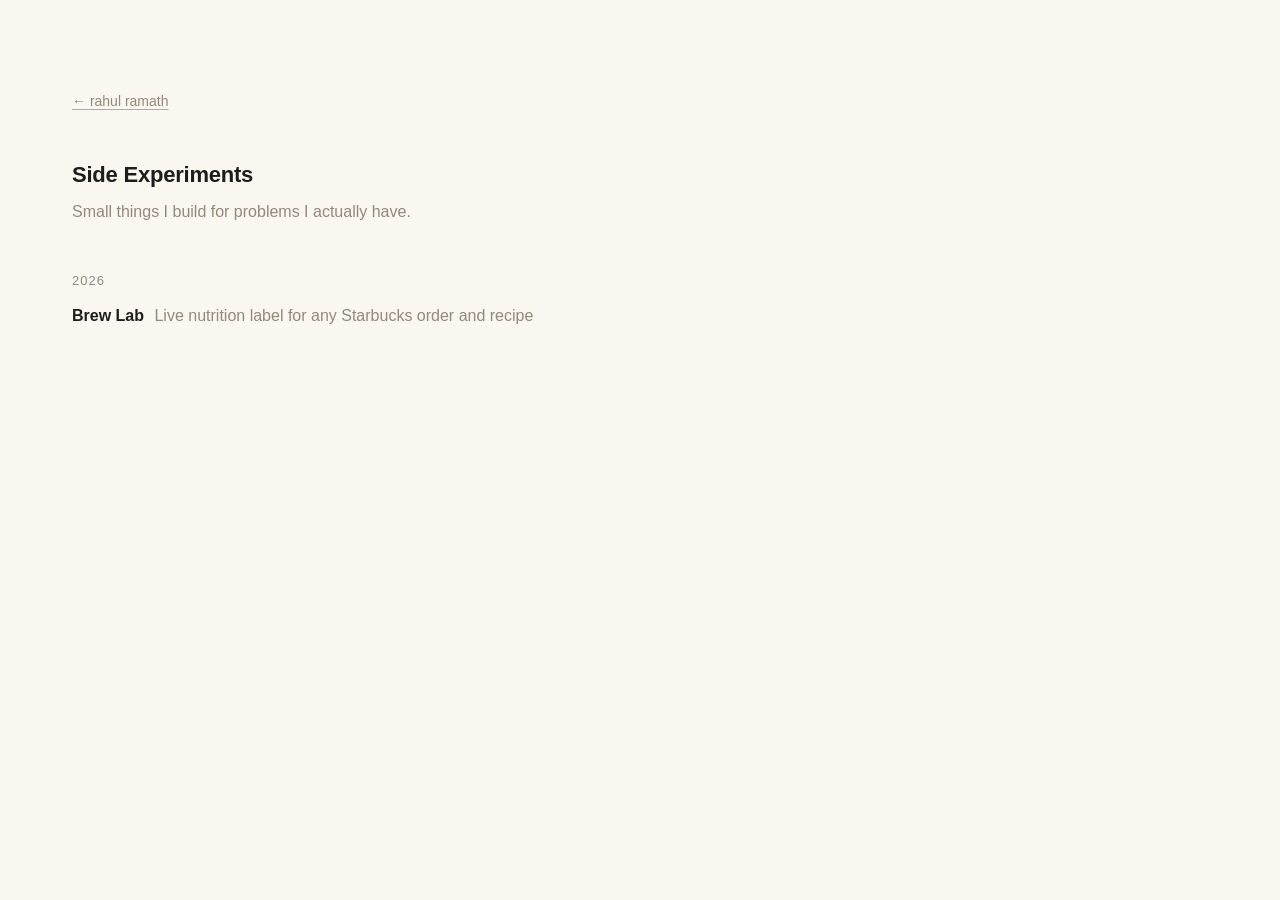
==== side-experiments/index.html @ 09cf732b "Show breadth of Design Lab and grad research; link cookbook.edu article Co-authored-by: Cursor <curs" ====
<!doctype html>
<html lang="en">
  <head>
    <meta charset="utf-8" />
    <meta name="viewport" content="width=device-width, initial-scale=1" />
    <title>Side Experiments — Rahul Ramath</title>
    <meta name="description" content="Side experiments by Rahul Ramath." />
    <link rel="stylesheet" href="../style.css?v=5" />
  </head>
  <body>
    <a class="back" href="../">← rahul ramath</a>

    <h1>Side Experiments</h1>
    <p class="tagline">
      Small things I build for problems I actually have.
    </p>

    <!--
      To add a project, copy a <p class="project"> block under the right
      year label. Newest year goes on top.
    -->

    <p class="section-label">2026</p>

    <p class="project">
      <a href="https://rahulramath.github.io/rahuls-brewlab/">Brew Lab</a>
      <span class="desc">Live nutrition label for any Starbucks order and recipe</span>
    </p>
  </body>
</html>
---- style.css ----
/* Dead simple. System sans, left-aligned, paper background, almost no color. */

:root {
  --paper: #faf7f0;
  --ink: #1d1d1b;
  --ink-soft: #92897c;
}

* {
  box-sizing: border-box;
}

html {
  background: var(--paper);
}

body {
  margin: 0;
  padding: 88px 24px 96px;
  max-width: 1160px;
  font-family: -apple-system, BlinkMacSystemFont, "Segoe UI", Roboto,
    "Helvetica Neue", Arial, sans-serif;
  font-size: 16px;
  line-height: 1.65;
  color: var(--ink);
}

@media (min-width: 700px) {
  body {
    padding-left: 72px;
  }
}

h1 {
  font-size: 22px;
  font-weight: 650;
  letter-spacing: -0.01em;
  margin: 0 0 6px;
}

.tagline {
  color: var(--ink-soft);
  margin: 0 0 20px;
}

.tagline a {
  color: inherit;
}

.tagline a:hover {
  color: var(--ink);
}

/* "On the side" sentence + link live together, set off by a hairline */
.side-line {
  color: var(--ink-soft);
  margin: 0 0 44px;
}

.side-line::before {
  content: "";
  display: block;
  width: 72px;
  border-top: 1px solid rgba(29, 29, 27, 0.12);
  margin-bottom: 14px;
}

.side-line a {
  color: var(--ink);
  white-space: nowrap;
}

/* The one thing on the page you're meant to click */
.pill {
  display: inline-block;
  margin-left: 8px;
  padding: 4px 14px;
  border: 1px solid rgba(29, 29, 27, 0.25);
  border-radius: 999px;
  font-size: 14px;
  font-weight: 550;
  text-decoration: none;
  white-space: nowrap;
  transition: border-color 0.15s ease, background 0.15s ease;
}

.pill:hover {
  border-color: var(--ink);
  background: rgba(29, 29, 27, 0.04);
  text-decoration: none;
}

.pill .arrow {
  display: inline-block;
  transition: transform 0.15s ease;
}

.pill:hover .arrow {
  transform: translateX(3px);
}

a {
  color: var(--ink);
  text-decoration: underline;
  text-decoration-color: rgba(29, 29, 27, 0.35);
  text-underline-offset: 3px;
}

a:hover {
  text-decoration-color: var(--ink);
}

/* Link row */
.links {
  margin: 0 0 32px;
  padding: 0;
  list-style: none;
  display: flex;
  gap: 18px;
  flex-wrap: wrap;
  font-size: 14px;
  color: var(--ink-soft);
}

/* Icon links */
.links.icons a {
  display: inline-flex;
  color: var(--ink-soft);
  text-decoration: none;
  transition: color 0.15s ease;
}

.links.icons a:hover {
  color: var(--ink);
}

.links.icons svg {
  width: 20px;
  height: 20px;
}

/* Section labels: "2026", ... */
.section-label {
  color: var(--ink-soft);
  font-size: 13px;
  letter-spacing: 0.08em;
  text-transform: uppercase;
  margin: 44px 0 12px;
}

.section-label:first-of-type {
  margin-top: 0;
}

ul.plain {
  list-style: none;
  margin: 0;
  padding: 0;
}

ul.plain li {
  margin: 0 0 10px;
  color: var(--ink-soft);
  font-size: 15px;
}

/* Links inside history lines stay subtle: same gray, underline only */
ul.plain a {
  color: inherit;
}

ul.plain a:hover {
  color: var(--ink);
}

/* Year ranges: even quieter, smaller, tucked at the end of a line */
.when {
  font-size: 13px;
  color: var(--ink-soft);
  opacity: 0.65;
  margin-left: 6px;
  white-space: nowrap;
}

/* Project rows: bold ink name, quiet gray description, one line */
.project {
  margin: 0 0 12px;
}

.project a {
  font-weight: 650;
  text-decoration: none;
  color: var(--ink);
}

.project a:hover {
  text-decoration: underline;
  text-underline-offset: 3px;
}

.project .desc {
  color: var(--ink-soft);
  margin-left: 6px;
}

.back {
  font-size: 14px;
  margin-bottom: 44px;
  display: inline-block;
  color: var(--ink-soft);
}

footer {
  margin-top: 72px;
  font-size: 13px;
  color: var(--ink-soft);
}
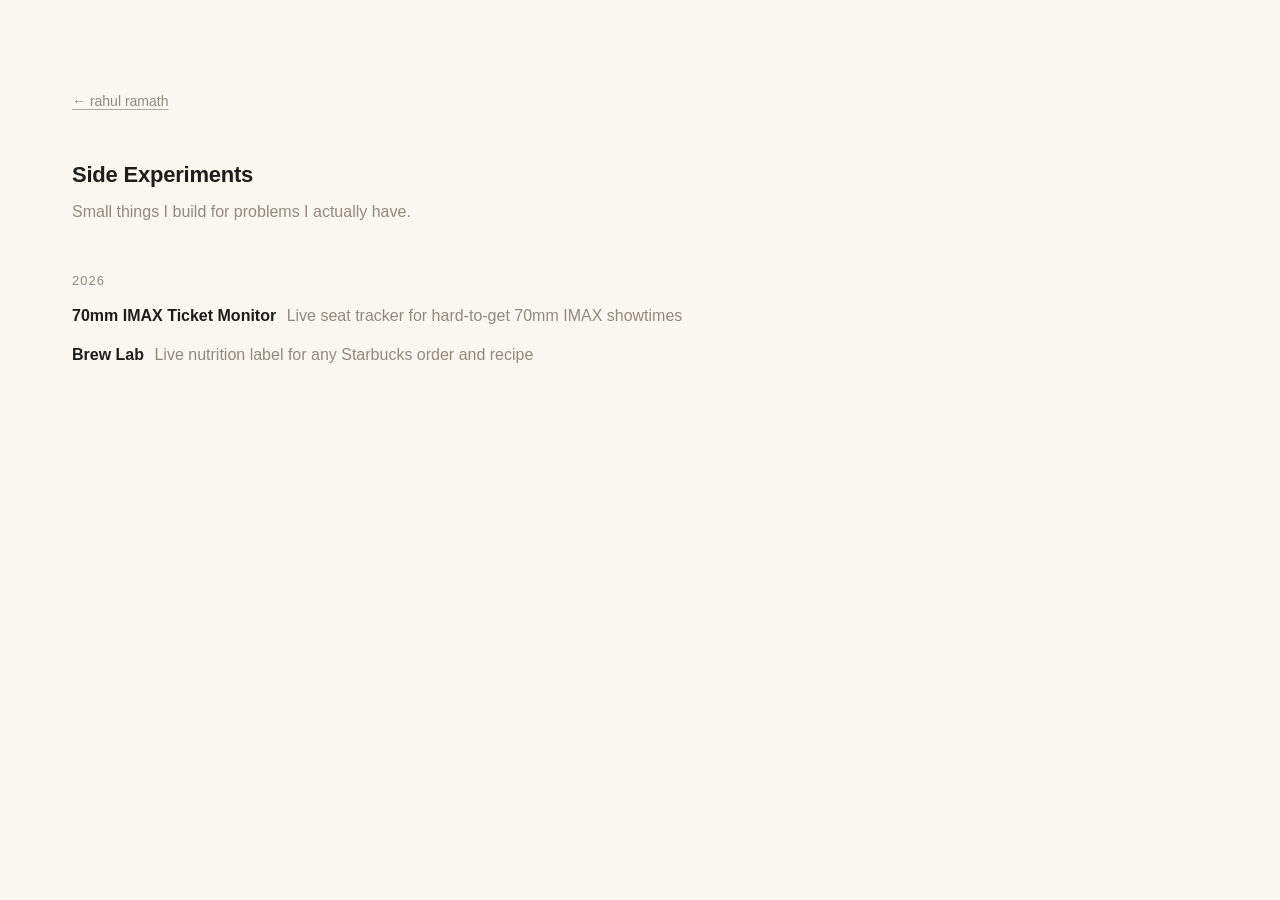
==== commit 1ea98808: "Add 70mm IMAX Ticket Monitor to 2026 side experiments Co-authored-by: Cursor <cursoragent@cursor.com" ====
--- a/side-experiments/index.html
+++ b/side-experiments/index.html
@@ -5,7 +5,7 @@
     <meta name="viewport" content="width=device-width, initial-scale=1" />
     <title>Side Experiments — Rahul Ramath</title>
     <meta name="description" content="Side experiments by Rahul Ramath." />
-    <link rel="stylesheet" href="../style.css?v=5" />
+    <link rel="stylesheet" href="../style.css?v=14" />
   </head>
   <body>
     <a class="back" href="../">← rahul ramath</a>
@@ -23,6 +23,11 @@
     <p class="section-label">2026</p>
 
     <p class="project">
+      <a href="https://rahulramath.github.io/imax-ticket-monitor/">70mm IMAX Ticket Monitor</a>
+      <span class="desc">Live seat tracker for hard-to-get 70mm IMAX showtimes</span>
+    </p>
+
+    <p class="project">
       <a href="https://rahulramath.github.io/rahuls-brewlab/">Brew Lab</a>
       <span class="desc">Live nutrition label for any Starbucks order and recipe</span>
     </p>
--- a/style.css
+++ b/style.css
@@ -38,6 +38,15 @@
   margin: 0 0 6px;
 }
 
+/* Small halftone portrait sitting above the name */
+#portrait {
+  display: block;
+  width: 112px;
+  height: 112px;
+  margin: 0 0 20px -6px; /* nudge left so the dots align optically with the text edge */
+  touch-action: none;
+}
+
 .tagline {
   color: var(--ink-soft);
   margin: 0 0 20px;
@@ -54,48 +63,56 @@
 /* "On the side" sentence + link live together, set off by a hairline */
 .side-line {
   color: var(--ink-soft);
-  margin: 0 0 44px;
+  margin: 0 0 4px;
 }
 
 .side-line::before {
   content: "";
   display: block;
-  width: 72px;
-  border-top: 1px solid rgba(29, 29, 27, 0.12);
+  width: 180px;
+  border-top: 1px solid rgba(29, 29, 27, 0.08);
   margin-bottom: 14px;
 }
 
+/* Divider between the intro block and history */
+hr.rule {
+  border: 0;
+  border-top: 1px solid rgba(29, 29, 27, 0.08);
+  width: 180px;
+  margin: 44px 0 12px;
+}
+
+hr.rule + .section-label {
+  margin-top: 0;
+}
+
 .side-line a {
   color: var(--ink);
   white-space: nowrap;
 }
 
-/* The one thing on the page you're meant to click */
-.pill {
+/* The one thing on the page you're meant to click: bold ink on its own line,
+   emphasis by typography rather than button chrome */
+.cta {
   display: inline-block;
-  margin-left: 8px;
-  padding: 4px 14px;
-  border: 1px solid rgba(29, 29, 27, 0.25);
-  border-radius: 999px;
-  font-size: 14px;
-  font-weight: 550;
-  text-decoration: none;
+  margin: 0 0 44px;
+  font-weight: 650;
+  color: var(--ink);
   white-space: nowrap;
-  transition: border-color 0.15s ease, background 0.15s ease;
-}
-
-.pill:hover {
-  border-color: var(--ink);
-  background: rgba(29, 29, 27, 0.04);
-  text-decoration: none;
-}
-
-.pill .arrow {
+  text-decoration-color: rgba(29, 29, 27, 0.35);
+  text-underline-offset: 4px;
+}
+
+.cta:hover {
+  text-decoration-color: var(--ink);
+}
+
+.cta .arrow {
   display: inline-block;
   transition: transform 0.15s ease;
 }
 
-.pill:hover .arrow {
+.cta:hover .arrow {
   transform: translateX(3px);
 }
 
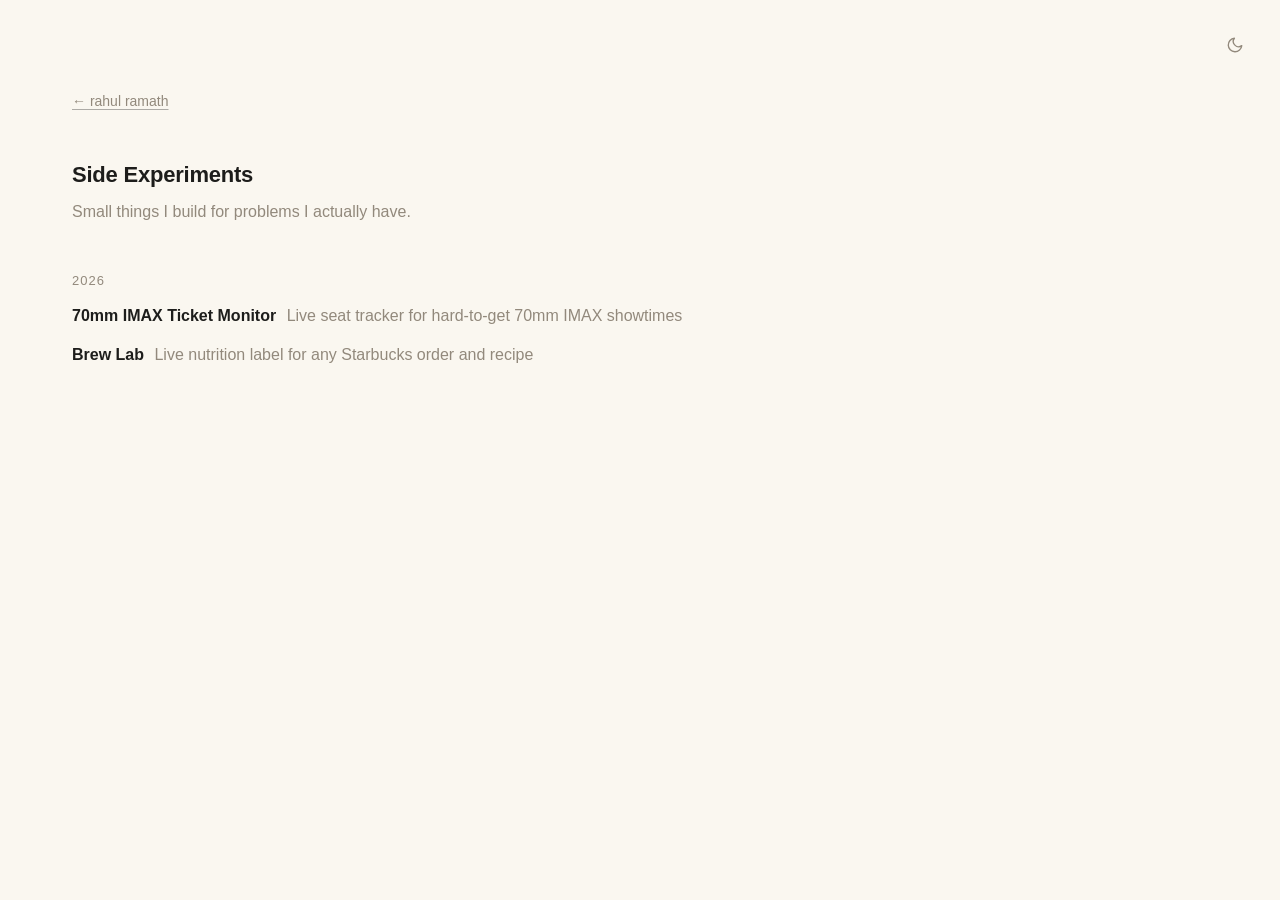
==== commit db2f9f19: "Add on-site light/dark toggle; dark portrait maps dots to brightness with background flood-fill mask" ====
--- a/side-experiments/index.html
+++ b/side-experiments/index.html
@@ -5,9 +5,16 @@
     <meta name="viewport" content="width=device-width, initial-scale=1" />
     <title>Side Experiments — Rahul Ramath</title>
     <meta name="description" content="Side experiments by Rahul Ramath." />
-    <link rel="stylesheet" href="../style.css?v=14" />
+    <link rel="stylesheet" href="../style.css?v=16" />
+    <script>
+      try {
+        var t = localStorage.getItem("theme");
+        if (t) document.documentElement.setAttribute("data-theme", t);
+      } catch (e) {}
+    </script>
   </head>
   <body>
+    <button id="theme-toggle" class="theme-toggle" aria-label="Toggle dark mode"></button>
     <a class="back" href="../">← rahul ramath</a>
 
     <h1>Side Experiments</h1>
@@ -31,5 +38,7 @@
       <a href="https://rahulramath.github.io/rahuls-brewlab/">Brew Lab</a>
       <span class="desc">Live nutrition label for any Starbucks order and recipe</span>
     </p>
+
+    <script src="../theme.js?v=1" defer></script>
   </body>
 </html>
--- a/style.css
+++ b/style.css
@@ -4,6 +4,31 @@
   --paper: #faf7f0;
   --ink: #1d1d1b;
   --ink-soft: #92897c;
+  --underline: rgba(29, 29, 27, 0.35);
+  --hairline: rgba(29, 29, 27, 0.08);
+  color-scheme: light;
+}
+
+/* Dark palette applies when chosen with the toggle, or when the system asks
+   for dark and the visitor hasn't chosen light. */
+:root[data-theme="dark"] {
+  --paper: #161512;
+  --ink: #e9e5dc;
+  --ink-soft: #8d8679;
+  --underline: rgba(233, 229, 220, 0.35);
+  --hairline: rgba(233, 229, 220, 0.1);
+  color-scheme: dark;
+}
+
+@media (prefers-color-scheme: dark) {
+  :root:not([data-theme="light"]) {
+    --paper: #161512;
+    --ink: #e9e5dc;
+    --ink-soft: #8d8679;
+    --underline: rgba(233, 229, 220, 0.35);
+    --hairline: rgba(233, 229, 220, 0.1);
+    color-scheme: dark;
+  }
 }
 
 * {
@@ -38,6 +63,29 @@
   margin: 0 0 6px;
 }
 
+/* Light/dark toggle, top right where people expect it */
+.theme-toggle {
+  position: absolute;
+  top: 28px;
+  right: 28px;
+  padding: 8px;
+  background: none;
+  border: 0;
+  cursor: pointer;
+  color: var(--ink-soft);
+  transition: color 0.15s ease;
+}
+
+.theme-toggle:hover {
+  color: var(--ink);
+}
+
+.theme-toggle svg {
+  display: block;
+  width: 18px;
+  height: 18px;
+}
+
 /* Small halftone portrait sitting above the name */
 #portrait {
   display: block;
@@ -70,14 +118,14 @@
   content: "";
   display: block;
   width: 180px;
-  border-top: 1px solid rgba(29, 29, 27, 0.08);
+  border-top: 1px solid var(--hairline);
   margin-bottom: 14px;
 }
 
 /* Divider between the intro block and history */
 hr.rule {
   border: 0;
-  border-top: 1px solid rgba(29, 29, 27, 0.08);
+  border-top: 1px solid var(--hairline);
   width: 180px;
   margin: 44px 0 12px;
 }
@@ -99,7 +147,7 @@
   font-weight: 650;
   color: var(--ink);
   white-space: nowrap;
-  text-decoration-color: rgba(29, 29, 27, 0.35);
+  text-decoration-color: var(--underline);
   text-underline-offset: 4px;
 }
 
@@ -119,7 +167,7 @@
 a {
   color: var(--ink);
   text-decoration: underline;
-  text-decoration-color: rgba(29, 29, 27, 0.35);
+  text-decoration-color: var(--underline);
   text-underline-offset: 3px;
 }
 
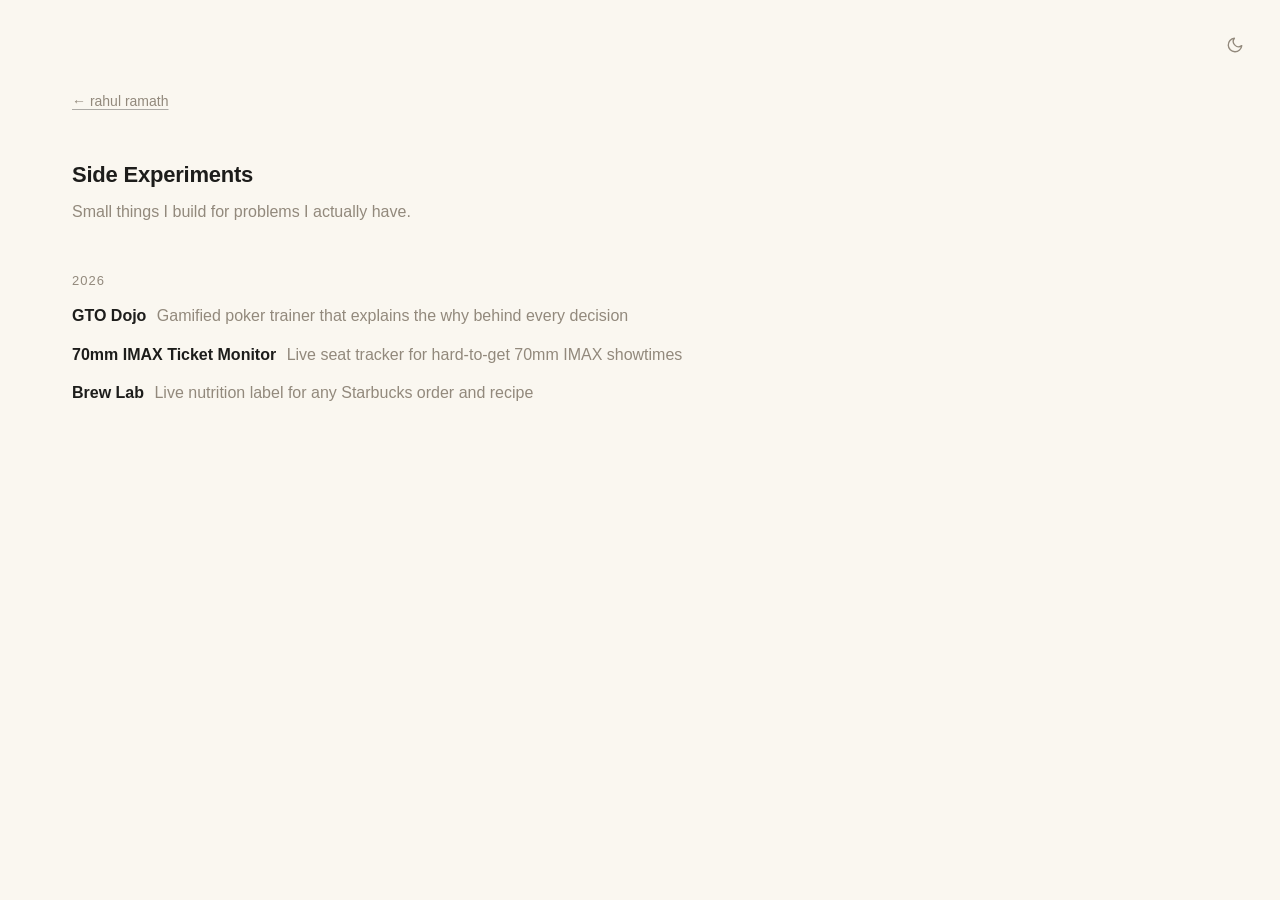
==== commit 59b8b5f9: "Add GTO Dojo to 2026 side experiments Co-authored-by: Cursor <cursoragent@cursor.com>" ====
--- a/side-experiments/index.html
+++ b/side-experiments/index.html
@@ -30,6 +30,11 @@
     <p class="section-label">2026</p>
 
     <p class="project">
+      <a href="https://rahulramath.github.io/gto-dojo/">GTO Dojo</a>
+      <span class="desc">Gamified poker trainer that explains the why behind every decision</span>
+    </p>
+
+    <p class="project">
       <a href="https://rahulramath.github.io/imax-ticket-monitor/">70mm IMAX Ticket Monitor</a>
       <span class="desc">Live seat tracker for hard-to-get 70mm IMAX showtimes</span>
     </p>
